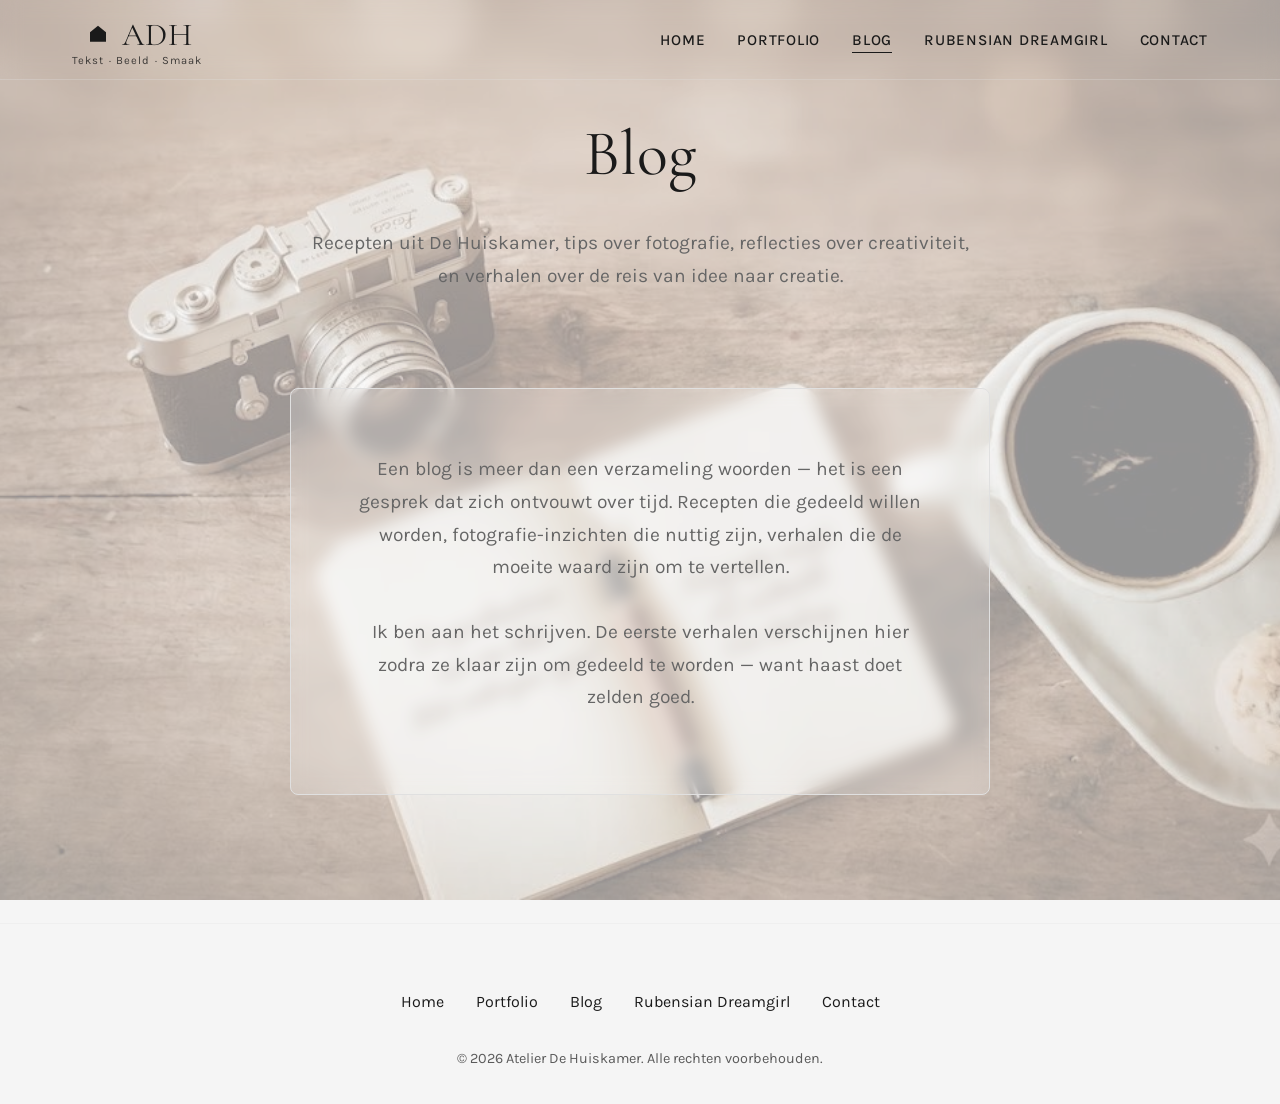
==== blog.html @ dbeb4b3e "Add files via upload" ====
<!DOCTYPE html>
<html lang="nl">
<head>
  <meta charset="UTF-8">
  <meta name="viewport" content="width=device-width, initial-scale=1.0">
  <title>Blog - Atelier De Huiskamer</title>
  <meta name="description" content="Recepten, fotografie tips en verhalen van Atelier De Huiskamer.">
  
  <!-- Fonts -->
  <link rel="preconnect" href="https://fonts.googleapis.com">
  <link rel="preconnect" href="https://fonts.gstatic.com" crossorigin>
  <link href="https://fonts.googleapis.com/css2?family=Cormorant+Garamond:ital,wght@0,400;0,500;0,600;1,400&family=Karla:wght@400;500;600&display=swap" rel="stylesheet">
  
  <!-- Stylesheet -->
  <link rel="stylesheet" href="style.css">
</head>
<body>
  <!-- Navigation -->
  <nav class="main-nav">
    <div class="nav-container">
      <a href="index.html" class="logo">
        <div class="logo-main">
          <svg class="logo-icon" viewBox="0 0 100 100" xmlns="http://www.w3.org/2000/svg">
            <path d="M25 60 L50 40 L75 60 L75 90 L25 90 Z" fill="currentColor"/>
          </svg>
          <span class="logo-text">ADH</span>
        </div>
        <span class="logo-tagline">Tekst · Beeld · Smaak</span>
      </a>
      
      <button class="menu-toggle" aria-label="Menu">
        <span></span>
        <span></span>
        <span></span>
      </button>
      
      <ul class="nav-links">
        <li><a href="index.html">Home</a></li>
        <li><a href="portfolio.html">Portfolio</a></li>
        <li><a href="blog.html">Blog</a></li>
        <li><a href="portfolio-rubensian.html">Rubensian Dreamgirl</a></li>
        <li><a href="contact.html">Contact</a></li>
      </ul>
    </div>
  </nav>

  <!-- Main Content -->
  <main>
    <!-- Page Header -->
    <section class="section">
      <div class="container">
        <div class="section-header">
          <h1>Blog</h1>
          <p class="lead-text" style="margin: 0 auto;">
            Recepten uit De Huiskamer, tips over fotografie, reflecties over creativiteit, 
            en verhalen over de reis van idee naar creatie.
          </p>
        </div>
      </div>
    </section>

    <!-- Blog Posts -->
    <section class="section" style="padding-top: 0;">
      <div class="container">
        <div style="max-width: 700px; margin: 0 auto; background-color: rgba(255, 255, 255, 0.20); backdrop-filter: blur(8px); padding: var(--spacing-lg); border-radius: 8px; border: 1px solid var(--color-border); text-align: center;">
          <p class="lead-text">
            Een blog is meer dan een verzameling woorden — het is een gesprek dat zich 
            ontvouwt over tijd. Recepten die gedeeld willen worden, fotografie-inzichten 
            die nuttig zijn, verhalen die de moeite waard zijn om te vertellen.
          </p>
          <p class="lead-text" style="margin-top: var(--spacing-md);">
            Ik ben aan het schrijven. De eerste verhalen verschijnen hier zodra ze klaar zijn 
            om gedeeld te worden — want haast doet zelden goed.
          </p>
        </div>
      </div>
    </section>
  </main>

  <!-- Footer -->
  <footer>
    <div class="footer-content">
      <div class="footer-links">
        <a href="index.html">Home</a>
        <a href="portfolio.html">Portfolio</a>
        <a href="blog.html">Blog</a>
        <a href="portfolio-rubensian.html">Rubensian Dreamgirl</a>
        <a href="contact.html">Contact</a>
      </div>
      <p class="footer-copyright">&copy; 2026 Atelier De Huiskamer. Alle rechten voorbehouden.</p>
    </div>
  </footer>

  <!-- JavaScript -->
  <script src="script.js"></script>
</body>
</html>
---- style.css ----
/* Atelier De Huiskamer - Main Stylesheet */

/* ===== CSS VARIABLES ===== */
:root {
  /* Colors - Refined monochrome palette */
  --color-bg: transparent;
  --color-text: #1a1a1a;
  --color-text-secondary: #666666;
  --color-accent: #333333;
  --color-border: #e0e0e0;
  --color-overlay: rgba(0, 0, 0, 0.9);
  
  /* Typography - Elegant and readable */
  --font-display: 'Cormorant Garamond', serif;
  --font-body: 'Karla', sans-serif;
  
  /* Spacing */
  --spacing-xs: 0.5rem;
  --spacing-sm: 1rem;
  --spacing-md: 2rem;
  --spacing-lg: 4rem;
  --spacing-xl: 6rem;
  
  /* Layout */
  --max-width: 1200px;
  --nav-height: 80px;
}

/* ===== RESET & BASE ===== */
* {
  margin: 0;
  padding: 0;
  box-sizing: border-box;
}

html {
  font-size: 16px;
  scroll-behavior: smooth;
}

body {
  font-family: var(--font-body);
  color: var(--color-text);
  background-color: #f5f5f5;
  line-height: 1.7;
  -webkit-font-smoothing: antialiased;
  -moz-osx-font-smoothing: grayscale;
  position: relative;
}

body::before {
  content: '';
  position: fixed;
  top: 0;
  left: 0;
  width: 100%;
  height: 100%;
  background-image: url('images/background.png');
  background-size: cover;
  background-position: center;
  background-repeat: no-repeat;
  opacity: 0.40;
  z-index: -1;
  pointer-events: none;
}

img {
  max-width: 100%;
  height: auto;
  display: block;
}

a {
  color: inherit;
  text-decoration: none;
  transition: opacity 0.3s ease;
}

a:hover {
  opacity: 0.7;
}

/* ===== TYPOGRAPHY ===== */
h1, h2, h3, h4, h5, h6 {
  font-family: var(--font-display);
  font-weight: 400;
  line-height: 1.3;
}

h1 {
  font-size: clamp(2.5rem, 6vw, 4rem);
  margin-bottom: var(--spacing-md);
}

h2 {
  font-size: clamp(2rem, 4vw, 3rem);
  margin-bottom: var(--spacing-md);
}

h3 {
  font-size: clamp(1.5rem, 3vw, 2rem);
  margin-bottom: var(--spacing-sm);
}

p {
  margin-bottom: var(--spacing-sm);
  max-width: 65ch;
}

.lead-text {
  font-size: 1.2rem;
  color: var(--color-text-secondary);
  max-width: 60ch;
}

/* ===== NAVIGATION ===== */
.main-nav {
  position: fixed;
  top: 0;
  left: 0;
  right: 0;
  height: var(--nav-height);
  background-color: transparent;
  backdrop-filter: blur(10px);
  border-bottom: 1px solid rgba(224, 224, 224, 0.3);
  z-index: 1000;
  transition: transform 0.3s ease;
}

.nav-container {
  max-width: var(--max-width);
  margin: 0 auto;
  padding: 0 var(--spacing-md);
  height: 100%;
  display: flex;
  align-items: center;
  justify-content: space-between;
}

.logo {
  display: inline-flex;
  flex-direction: column;
  align-items: center;
  gap: 0.25rem;
  white-space: nowrap;
}

.logo-main {
  display: flex;
  align-items: baseline;
  gap: 0.5rem;
}

.logo-icon {
  width: 32px;
  height: 32px;
  flex-shrink: 0;
}

.logo-text {
  font-family: var(--font-display);
  font-size: 2rem;
  font-weight: 400;
  letter-spacing: 0.02em;
  flex-shrink: 0;
  line-height: 1;
}

.logo-tagline {
  font-size: 0.7rem;
  letter-spacing: 0.1em;
  white-space: nowrap;
  font-family: var(--font-body);
  opacity: 0.8;
  line-height: 1;
}

.nav-links {
  display: flex;
  gap: var(--spacing-md);
  list-style: none;
}

.nav-links a {
  font-size: 0.95rem;
  letter-spacing: 0.05em;
  text-transform: uppercase;
  font-weight: 500;
  position: relative;
}

.nav-links a::after {
  content: '';
  position: absolute;
  bottom: -4px;
  left: 0;
  width: 0;
  height: 1px;
  background-color: var(--color-text);
  transition: width 0.3s ease;
}

.nav-links a:hover::after,
.nav-links a.active::after {
  width: 100%;
}

/* Mobile menu toggle */
.menu-toggle {
  display: none;
  background: none;
  border: none;
  cursor: pointer;
  padding: var(--spacing-xs);
}

.menu-toggle span {
  display: block;
  width: 25px;
  height: 2px;
  background-color: var(--color-text);
  margin: 5px 0;
  transition: 0.3s;
}

/* ===== LAYOUT ===== */
main {
  margin-top: var(--nav-height);
}

.container {
  max-width: var(--max-width);
  margin: 0 auto;
  padding: 0 var(--spacing-md);
}

.section {
  padding: var(--spacing-md) 0;
}

.section-header {
  text-align: center;
  margin-bottom: var(--spacing-lg);
}

/* ===== HERO SECTION ===== */
.hero {
  min-height: 50vh;
  display: flex;
  align-items: center;
  justify-content: center;
  text-align: center;
  padding: var(--spacing-lg) var(--spacing-md);
}

.hero-content {
  max-width: 800px;
  background-color: rgba(255, 255, 255, 0.20);
  padding: var(--spacing-md);
  border-radius: 8px;
  backdrop-filter: blur(8px);
}

.hero h1 {
  margin-bottom: var(--spacing-md);
}

.hero .tagline {
  font-family: var(--font-display);
  font-size: 1.1rem;
  color: var(--color-text-secondary);
  margin-bottom: var(--spacing-lg);
  font-style: italic;
}

/* ===== PORTFOLIO GRID ===== */
.portfolio-grid {
  display: grid;
  grid-template-columns: repeat(auto-fit, minmax(300px, 1fr));
  gap: var(--spacing-md);
  margin-top: var(--spacing-lg);
}

.portfolio-card {
  position: relative;
  overflow: hidden;
  aspect-ratio: 4/5;
  background-color: transparent;
  cursor: pointer;
  transition: transform 0.3s ease;
}

.portfolio-card:hover {
  transform: translateY(-4px);
}

.portfolio-card img {
  width: 100%;
  height: 100%;
  object-fit: cover;
  transition: transform 0.6s ease;
}

.portfolio-card:hover img {
  transform: scale(1.05);
}

.portfolio-card-overlay {
  display: none;
}

.portfolio-card-title {
  font-family: var(--font-display);
  font-size: 1.5rem;
  margin-bottom: var(--spacing-xs);
}

.portfolio-card-subtitle {
  font-size: 0.9rem;
  opacity: 0.9;
}

/* ===== PORTFOLIO SECTIONS ===== */
.portfolio-section-grid {
  display: grid;
  grid-template-columns: repeat(auto-fit, minmax(280px, 1fr));
  gap: var(--spacing-lg);
  margin-top: var(--spacing-lg);
}

.section-card {
  text-align: center;
  padding: var(--spacing-md);
  border: 1px solid var(--color-border);
  background-color: rgba(255, 255, 255, 0.20);
  backdrop-filter: blur(8px);
  border-radius: 4px;
  transition: border-color 0.3s ease, transform 0.3s ease;
}

.section-card:hover {
  border-color: var(--color-accent);
  transform: translateY(-4px);
}

.section-card h3 {
  font-size: 1.8rem;
  margin-bottom: var(--spacing-sm);
}

.section-card p {
  margin: 0 auto var(--spacing-md);
  color: var(--color-text-secondary);
}

.btn {
  display: inline-block;
  padding: var(--spacing-sm) var(--spacing-md);
  border: 1px solid var(--color-text);
  font-size: 0.9rem;
  letter-spacing: 0.05em;
  text-transform: uppercase;
  transition: background-color 0.3s ease, color 0.3s ease;
}

.btn:hover {
  background-color: var(--color-text);
  color: var(--color-bg);
  opacity: 1;
}

/* ===== BLOG ===== */
.blog-grid {
  display: grid;
  grid-template-columns: repeat(auto-fill, minmax(320px, 1fr));
  gap: var(--spacing-lg);
  margin-top: var(--spacing-lg);
}

.blog-card {
  border: 1px solid var(--color-border);
  background-color: rgba(255, 255, 255, 0.20);
  backdrop-filter: blur(8px);
  border-radius: 4px;
  overflow: hidden;
  transition: transform 0.3s ease;
}

.blog-card:hover {
  transform: translateY(-4px);
}

.blog-card-image {
  width: 100%;
  aspect-ratio: 16/9;
  background-color: transparent;
  overflow: hidden;
}

.blog-card-image img {
  width: 100%;
  height: 100%;
  object-fit: cover;
  transition: transform 0.6s ease;
}

.blog-card:hover .blog-card-image img {
  transform: scale(1.05);
}

.blog-card-content {
  padding: var(--spacing-md);
}

.blog-category {
  font-size: 0.85rem;
  text-transform: uppercase;
  letter-spacing: 0.1em;
  color: var(--color-text-secondary);
  margin-bottom: var(--spacing-xs);
}

.blog-card h3 {
  font-size: 1.5rem;
  margin-bottom: var(--spacing-sm);
}

.blog-excerpt {
  color: var(--color-text-secondary);
  margin-bottom: var(--spacing-sm);
}

.blog-meta {
  font-size: 0.9rem;
  color: var(--color-text-secondary);
}

/* ===== CONTACT ===== */
.contact-content {
  max-width: 600px;
  margin: 0 auto;
  text-align: center;
}

.contact-info {
  margin-top: var(--spacing-lg);
}

.contact-item {
  margin-bottom: var(--spacing-md);
}

.contact-item h3 {
  font-size: 1.2rem;
  margin-bottom: var(--spacing-xs);
}

.contact-item a {
  color: var(--color-text-secondary);
  border-bottom: 1px solid var(--color-border);
  transition: border-color 0.3s ease;
}

.contact-item a:hover {
  border-color: var(--color-text);
  opacity: 1;
}

/* ===== LIGHTBOX ===== */
.lightbox {
  display: none;
  position: fixed;
  top: 0;
  left: 0;
  width: 100%;
  height: 100%;
  background-color: var(--color-overlay);
  z-index: 2000;
  align-items: center;
  justify-content: center;
  padding: var(--spacing-md);
  animation: fadeIn 0.3s ease;
}

.lightbox.active {
  display: flex;
}

.lightbox-content {
  max-width: 90vw;
  max-height: 90vh;
  position: relative;
  animation: scaleIn 0.3s ease;
}

.lightbox-image {
  max-width: 100%;
  max-height: 90vh;
  object-fit: contain;
}

.lightbox-close {
  position: absolute;
  top: -40px;
  right: 0;
  background: none;
  border: none;
  color: white;
  font-size: 2rem;
  cursor: pointer;
  padding: var(--spacing-xs);
  opacity: 0.8;
  transition: opacity 0.3s ease;
}

.lightbox-close:hover {
  opacity: 1;
}

.lightbox-nav {
  position: absolute;
  top: 50%;
  transform: translateY(-50%);
  background: rgba(255, 255, 255, 0.1);
  border: none;
  color: white;
  font-size: 2rem;
  padding: var(--spacing-md);
  cursor: pointer;
  opacity: 0.8;
  transition: opacity 0.3s ease, background 0.3s ease;
}

.lightbox-nav:hover {
  opacity: 1;
  background: rgba(255, 255, 255, 0.2);
}

.lightbox-prev {
  left: var(--spacing-md);
}

.lightbox-next {
  right: var(--spacing-md);
}

/* ===== PASSWORD PROTECTION ===== */
.password-overlay {
  display: flex;
  align-items: center;
  justify-content: center;
  min-height: 60vh;
}

.password-form {
  text-align: center;
  max-width: 400px;
  padding: var(--spacing-lg);
  border: 1px solid var(--color-border);
  background-color: rgba(255, 255, 255, 0.20);
  backdrop-filter: blur(10px);
  border-radius: 4px;
}

.password-form h2 {
  margin-bottom: var(--spacing-md);
}

.password-form p {
  margin: 0 auto var(--spacing-md);
  color: var(--color-text-secondary);
}

.password-input {
  width: 100%;
  padding: var(--spacing-sm);
  margin-bottom: var(--spacing-sm);
  border: 1px solid var(--color-border);
  font-family: var(--font-body);
  font-size: 1rem;
}

.password-input:focus {
  outline: none;
  border-color: var(--color-text);
}

.password-error {
  color: #d32f2f;
  font-size: 0.9rem;
  margin-top: var(--spacing-xs);
  display: none;
}

.password-error.show {
  display: block;
}

.content-locked {
  display: none;
}

.content-unlocked {
  display: block;
}

/* ===== FOOTER ===== */
footer {
  background-color: transparent;
  color: var(--color-text);
  padding: var(--spacing-lg) 0 var(--spacing-md);
  margin-top: var(--spacing-xl);
  border-top: 1px solid rgba(224, 224, 224, 0.3);
}

.footer-content {
  max-width: var(--max-width);
  margin: 0 auto;
  padding: 0 var(--spacing-md);
  text-align: center;
}

.footer-tagline {
  font-family: var(--font-display);
  font-size: 1.1rem;
  margin-bottom: var(--spacing-md);
  font-style: italic;
}

.footer-links {
  display: flex;
  justify-content: center;
  gap: var(--spacing-md);
  margin-bottom: var(--spacing-md);
  flex-wrap: wrap;
}

.footer-copyright {
  font-size: 0.9rem;
  opacity: 0.7;
  text-align: center;
  margin: 0 auto;
  width: 100%;
}

/* ===== ANIMATIONS ===== */
@keyframes fadeIn {
  from { opacity: 0; }
  to { opacity: 1; }
}

@keyframes scaleIn {
  from { 
    opacity: 0;
    transform: scale(0.9);
  }
  to { 
    opacity: 1;
    transform: scale(1);
  }
}

/* ===== RESPONSIVE ===== */
@media (max-width: 768px) {
  :root {
    --nav-height: 60px;
    --spacing-lg: 3rem;
    --spacing-xl: 4rem;
  }
  
  .menu-toggle {
    display: block;
  }
  
  .nav-links {
    position: fixed;
    top: var(--nav-height);
    left: 0;
    right: 0;
    background-color: rgba(245, 245, 245, 0.9);
    backdrop-filter: blur(10px);
    flex-direction: column;
    padding: var(--spacing-md);
    gap: var(--spacing-sm);
    border-bottom: 1px solid rgba(224, 224, 224, 0.3);
    transform: translateY(-100%);
    opacity: 0;
    transition: transform 0.3s ease, opacity 0.3s ease;
  }
  
  .nav-links.active {
    transform: translateY(0);
    opacity: 1;
  }
  
  .portfolio-section-grid {
    grid-template-columns: 1fr;
  }
  
  .lightbox-nav {
    font-size: 1.5rem;
    padding: var(--spacing-sm);
  }
  
  .lightbox-prev {
    left: var(--spacing-xs);
  }
  
  .lightbox-next {
    right: var(--spacing-xs);
  }
}

/* ===== UTILITIES ===== */
.text-center {
  text-align: center;
}

.mt-lg {
  margin-top: var(--spacing-lg);
}

.mb-lg {
  margin-bottom: var(--spacing-lg);
}

.hidden {
  display: none !important;
}
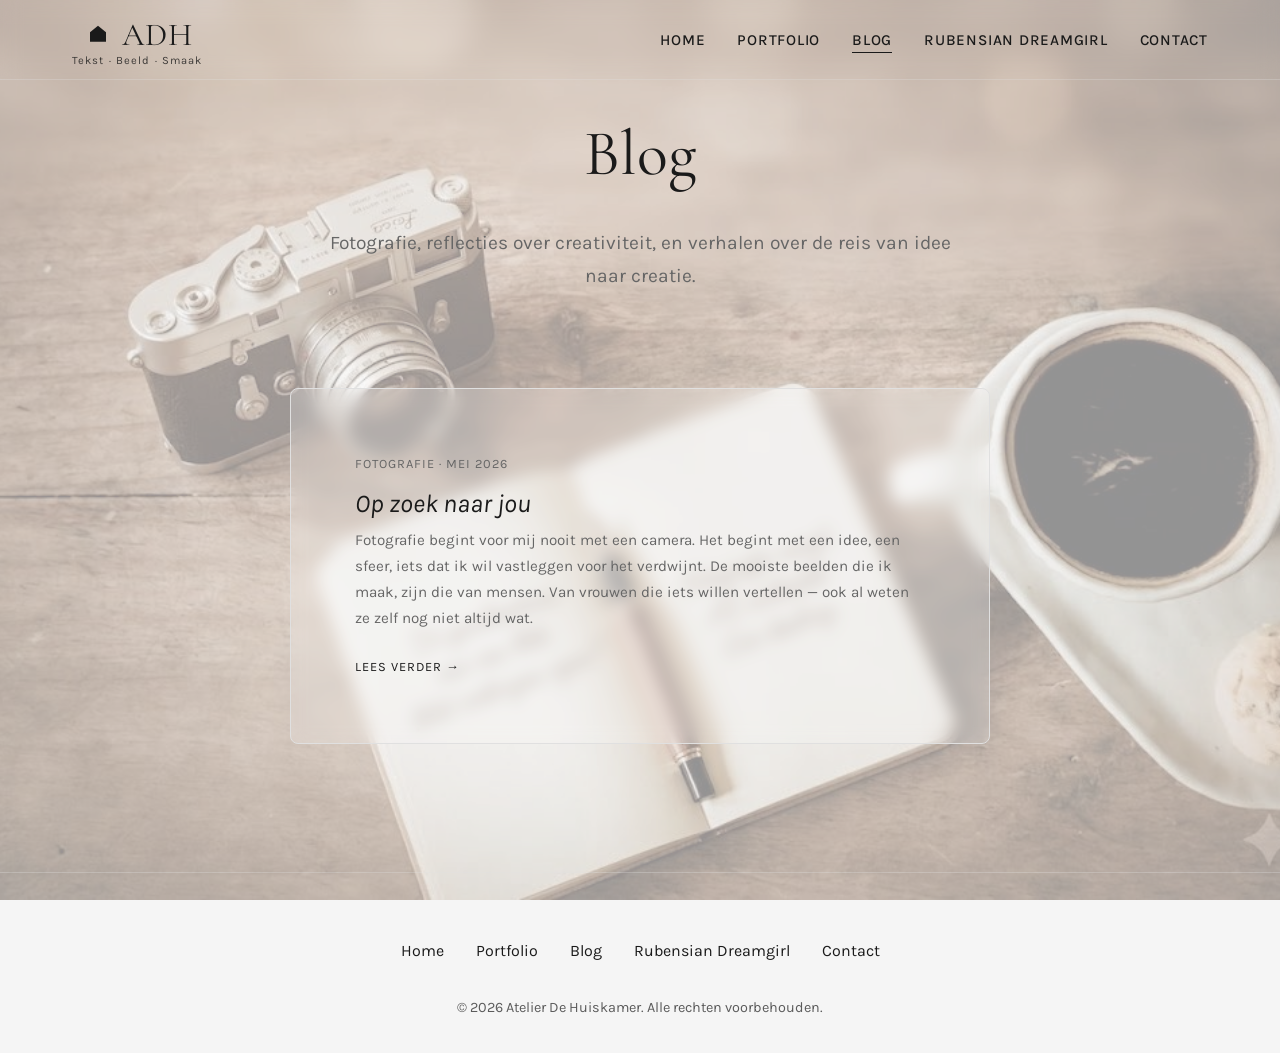
==== commit 31adc0aa: "Add files via upload" ====
--- a/blog.html
+++ b/blog.html
@@ -13,6 +13,71 @@
   
   <!-- Stylesheet -->
   <link rel="stylesheet" href="style.css">
+
+  <style>
+    .blog-grid {
+      max-width: 700px;
+      margin: 0 auto;
+      display: flex;
+      flex-direction: column;
+      gap: var(--spacing-lg);
+    }
+
+    .blog-card {
+      background-color: rgba(255, 255, 255, 0.20);
+      backdrop-filter: blur(8px);
+      border: 1px solid var(--color-border);
+      border-radius: 8px;
+      padding: var(--spacing-lg);
+      text-decoration: none;
+      display: block;
+      transition: border-color 0.3s ease, background-color 0.3s ease;
+    }
+
+    .blog-card:hover {
+      border-color: var(--color-text-secondary);
+      background-color: rgba(255, 255, 255, 0.30);
+    }
+
+    .blog-card-meta {
+      font-family: var(--font-body);
+      font-size: 0.8rem;
+      letter-spacing: 0.08em;
+      text-transform: uppercase;
+      color: var(--color-text-secondary);
+      margin-bottom: 0.75rem;
+    }
+
+    .blog-card-title {
+      font-family: var(--font-heading);
+      font-size: 1.6rem;
+      font-weight: 400;
+      font-style: italic;
+      color: var(--color-text-primary);
+      margin-bottom: 0.5rem;
+      line-height: 1.3;
+    }
+
+    .blog-card-excerpt {
+      font-family: var(--font-body);
+      font-size: 0.95rem;
+      line-height: 1.7;
+      color: var(--color-text-secondary);
+      margin-bottom: 1.25rem;
+    }
+
+    .blog-card-read {
+      font-family: var(--font-body);
+      font-size: 0.8rem;
+      letter-spacing: 0.08em;
+      text-transform: uppercase;
+      color: var(--color-text-primary);
+    }
+
+    .blog-card-read::after {
+      content: ' →';
+    }
+  </style>
 </head>
 <body>
   <!-- Navigation -->
@@ -37,7 +102,7 @@
       <ul class="nav-links">
         <li><a href="index.html">Home</a></li>
         <li><a href="portfolio.html">Portfolio</a></li>
-        <li><a href="blog.html">Blog</a></li>
+        <li><a href="blog.html" class="active">Blog</a></li>
         <li><a href="portfolio-rubensian.html">Rubensian Dreamgirl</a></li>
         <li><a href="contact.html">Contact</a></li>
       </ul>
@@ -52,8 +117,7 @@
         <div class="section-header">
           <h1>Blog</h1>
           <p class="lead-text" style="margin: 0 auto;">
-            Recepten uit De Huiskamer, tips over fotografie, reflecties over creativiteit, 
-            en verhalen over de reis van idee naar creatie.
+            Fotografie, reflecties over creativiteit, en verhalen over de reis van idee naar creatie.
           </p>
         </div>
       </div>
@@ -62,16 +126,20 @@
     <!-- Blog Posts -->
     <section class="section" style="padding-top: 0;">
       <div class="container">
-        <div style="max-width: 700px; margin: 0 auto; background-color: rgba(255, 255, 255, 0.20); backdrop-filter: blur(8px); padding: var(--spacing-lg); border-radius: 8px; border: 1px solid var(--color-border); text-align: center;">
-          <p class="lead-text">
-            Een blog is meer dan een verzameling woorden — het is een gesprek dat zich 
-            ontvouwt over tijd. Recepten die gedeeld willen worden, fotografie-inzichten 
-            die nuttig zijn, verhalen die de moeite waard zijn om te vertellen.
-          </p>
-          <p class="lead-text" style="margin-top: var(--spacing-md);">
-            Ik ben aan het schrijven. De eerste verhalen verschijnen hier zodra ze klaar zijn 
-            om gedeeld te worden — want haast doet zelden goed.
-          </p>
+        <div class="blog-grid">
+
+          <a href="blog-tfp-modellen.html" class="blog-card">
+            <p class="blog-card-meta">Fotografie · mei 2026</p>
+            <h2 class="blog-card-title">Op zoek naar jou</h2>
+            <p class="blog-card-excerpt">
+              Fotografie begint voor mij nooit met een camera. Het begint met een idee, 
+              een sfeer, iets dat ik wil vastleggen voor het verdwijnt. De mooiste beelden 
+              die ik maak, zijn die van mensen. Van vrouwen die iets willen vertellen — 
+              ook al weten ze zelf nog niet altijd wat.
+            </p>
+            <span class="blog-card-read">Lees verder</span>
+          </a>
+
         </div>
       </div>
     </section>
